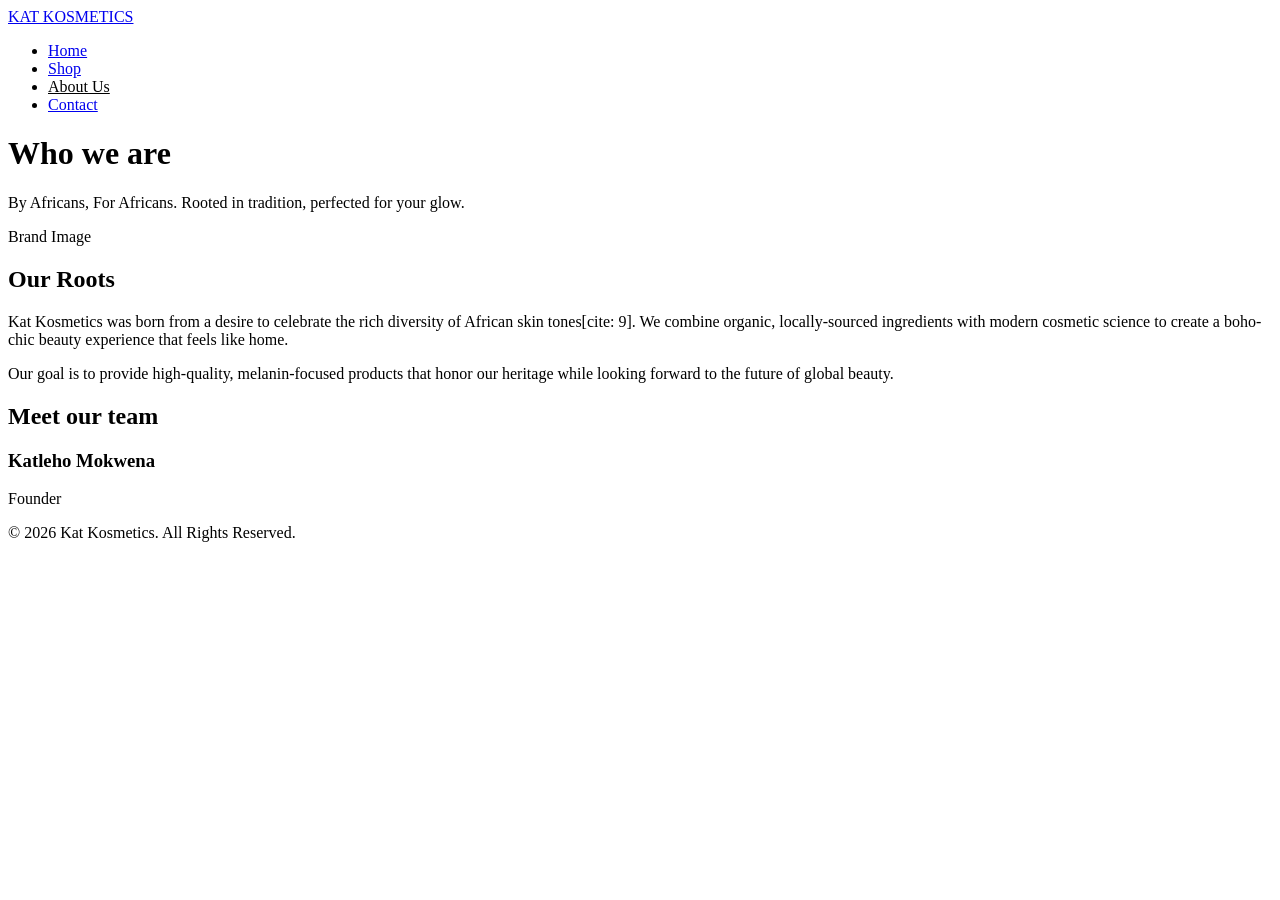
==== About Us.html @ 39aebd3c "Initial commit" ====
<!DOCTYPE html>
<html lang="en">
<head>
    <meta charset="UTF-8">
    <meta name="viewport" content="width=device-width, initial-scale=1.0">
    <body>

<nav>
    <a href="home.html" class="logo">KAT KOSMETICS</a>
    <ul>
        <li><a href="home.html">Home</a></li>
        <li><a href="shop.html">Shop</a></li>
        <li><a href="about.html" style="color: var(--terracotta);">About Us</a></li>
        <li><a href="contact.html">Contact</a></li>
    </ul>
</nav>

<header class="about-hero">
    <h1>Who we are</h1> <p>By Africans, For Africans. Rooted in tradition, perfected for your glow.</p>
</header>

<div class="container">
    <section class="mission-grid">
        <div class="image-placeholder">Brand Image</div>
        <div>
            <h2>Our Roots</h2>
            <p>Kat Kosmetics was born from a desire to celebrate the rich diversity of African skin tones[cite: 9]. We combine organic, locally-sourced ingredients with modern cosmetic science to create a boho-chic beauty experience that feels like home.</p>
            <p>Our goal is to provide high-quality, melanin-focused products that honor our heritage while looking forward to the future of global beauty.</p>
        </div>
    </section>

    <section class="team-section">
        <h2>Meet our team</h2> 
            <div class="member-card">
                <div class="member-photo"></div>
                <h3>Katleho Mokwena</h3> <p>Founder</p>
            </div>
        </div>
    </section>
</div>

<footer>
    <p>&copy; 2026 Kat Kosmetics. All Rights Reserved.</p>
</footer>

</body>
</html>
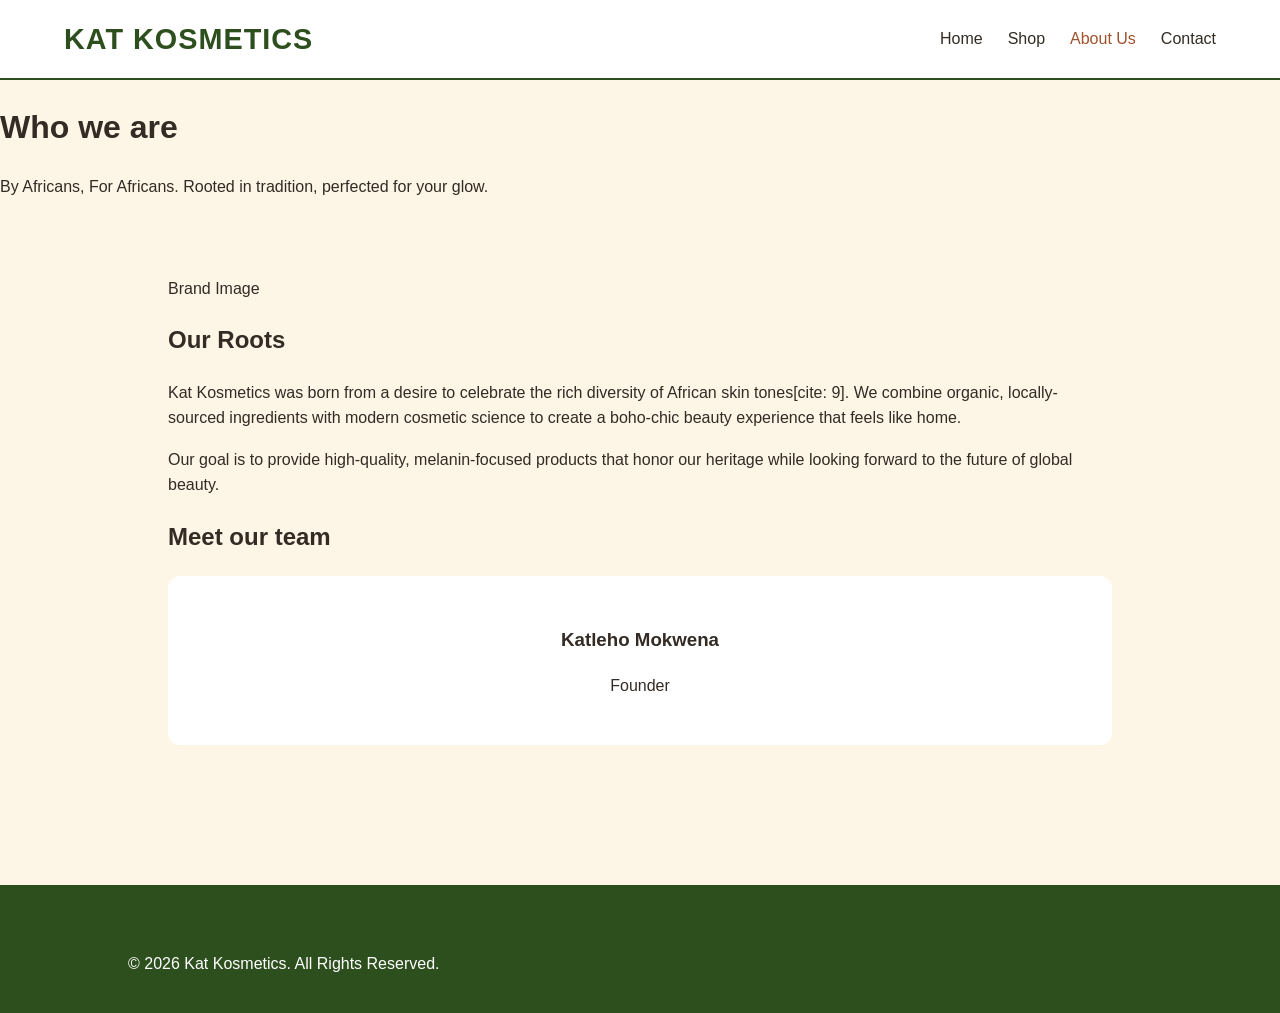
==== commit 48caae71: "initial commit" ====
--- a/About Us.html
+++ b/About Us.html
@@ -3,16 +3,16 @@
 <head>
     <meta charset="UTF-8">
     <meta name="viewport" content="width=device-width, initial-scale=1.0">
+    <link rel="stylesheet" href="styles.css">
     <body>
 
 <nav>
-    <a href="home.html" class="logo">KAT KOSMETICS</a>
+    <a href="index.html" class="logo">KAT KOSMETICS</a>
     <ul>
-        <li><a href="home.html">Home</a></li>
-        <li><a href="shop.html">Shop</a></li>
-        <li><a href="about.html" style="color: var(--terracotta);">About Us</a></li>
-        <li><a href="contact.html">Contact</a></li>
-    </ul>
+        <li><a href="index.html">Home</a></li>
+        <li><a href="Shop.html">Shop</a></li>
+        <li><a href="About Us.html" style="color: var(--terracotta);">About Us</a></li>
+        <li><a href="Contact.html">Contact</a></li>
 </nav>
 
 <header class="about-hero">
--- a/styles.css
+++ b/styles.css
@@ -0,0 +1,228 @@
+/* --- KAT KOSMETICS CORE BRANDING --- */
+:root {
+    --forest-green: #2D4F1E;
+    --terracotta: #A0522D;
+    --sand: #FDF5E6;
+    --dark-text: #332B24;
+    --cream: #f2ede1;
+    --white: #ffffff;
+    --input-bg: #fdfaf4;
+    --shadow: 0 4px 15px rgba(0, 0, 0, 0.05);
+}
+
+* {
+    box-sizing: border-box;
+    transition: all 0.3s ease;
+}
+
+body {
+    font-family: 'Segoe UI', Tahoma, Geneva, Verdana, sans-serif;
+    margin: 0;
+    background-color: var(--sand);
+    color: var(--dark-text);
+    line-height: 1.6;
+}
+
+/* --- NAVIGATION --- */
+nav {
+    background-color: var(--white);
+    padding: 1rem 5%;
+    display: flex;
+    justify-content: space-between;
+    align-items: center;
+    border-bottom: 2px solid var(--forest-green);
+    position: sticky;
+    top: 0;
+    z-index: 1000;
+}
+
+.logo {
+    font-size: 1.8rem;
+    font-weight: bold;
+    color: var(--forest-green);
+    text-decoration: none;
+    letter-spacing: 1px;
+}
+
+nav ul {
+    list-style: none;
+    display: flex;
+    gap: 25px;
+    margin: 0;
+}
+
+nav a {
+    text-decoration: none;
+    color: var(--dark-text);
+    font-weight: 500;
+}
+
+nav a:hover, nav a.active {
+    color: var(--terracotta);
+}
+
+/* --- REUSABLE COMPONENTS --- */
+.container {
+    padding: 60px 10%;
+    max-width: 1200px;
+    margin: 0 auto;
+}
+
+.btn {
+    background-color: var(--forest-green);
+    color: var(--white);
+    padding: 12px 28px;
+    border: none;
+    border-radius: 4px;
+    cursor: pointer;
+    text-decoration: none;
+    display: inline-block;
+    font-weight: bold;
+    text-align: center;
+}
+
+.btn:hover {
+    background-color: var(--terracotta);
+    transform: translateY(-2px);
+}
+
+/* --- FORM STYLING (Contact, Auth, Checkout) --- */
+form {
+    display: flex;
+    flex-direction: column;
+    gap: 15px;
+}
+
+.form-group {
+    display: flex;
+    flex-direction: column;
+    gap: 5px;
+}
+
+label {
+    font-size: 0.9rem;
+    font-weight: 600;
+    color: var(--forest-green);
+}
+
+input, textarea, select {
+    padding: 12px;
+    border: 1px solid #ddd;
+    border-radius: 6px;
+    background-color: var(--input-bg);
+    font-size: 1rem;
+}
+
+input:focus {
+    outline: none;
+    border-color: var(--terracotta);
+}
+
+/* --- PAGE SPECIFIC: SHOP --- */
+.category-bar {
+    display: flex;
+    justify-content: center;
+    gap: 15px;
+    padding: 20px;
+    background: var(--white);
+    box-shadow: var(--shadow);
+}
+
+.product-grid {
+    display: grid;
+    grid-template-columns: repeat(auto-fill, minmax(220px, 1fr));
+    gap: 30px;
+}
+
+.product-card {
+    background: var(--white);
+    border-radius: 12px;
+    overflow: hidden;
+    text-align: center;
+    padding-bottom: 20px;
+    box-shadow: var(--shadow);
+}
+
+.product-image-placeholder {
+    background-color: var(--cream);
+    height: 250px;
+    display: flex;
+    align-items: center;
+    justify-content: center;
+}
+
+/* --- PAGE SPECIFIC: CART & CHECKOUT --- */
+.cart-item {
+    display: grid;
+    grid-template-columns: 100px 2fr 1fr 1fr;
+    align-items: center;
+    background: var(--white);
+    padding: 20px;
+    margin-bottom: 15px;
+    border-radius: 8px;
+}
+
+.checkout-layout {
+    display: grid;
+    grid-template-columns: 1.5fr 1fr;
+    gap: 40px;
+}
+
+.order-summary {
+    background: var(--white);
+    padding: 25px;
+    border-radius: 12px;
+    border-top: 4px solid var(--forest-green);
+    height: fit-content;
+}
+
+/* --- PAGE SPECIFIC: ABOUT --- */
+.team-grid {
+    display: grid;
+    grid-template-columns: repeat(auto-fit, minmax(200px, 1fr));
+    gap: 30px;
+    margin-top: 40px;
+}
+
+.member-card {
+    background: var(--white);
+    padding: 30px;
+    border-radius: 12px;
+    text-align: center;
+}
+
+/* --- PAGE SPECIFIC: CONTACT --- */
+.contact-grid {
+    display: grid;
+    grid-template-columns: 1.2fr 0.8fr;
+    gap: 50px;
+}
+
+.info-box {
+    background: var(--white);
+    padding: 20px;
+    border-left: 4px solid var(--forest-green);
+    margin-bottom: 20px;
+}
+
+/* --- FOOTER --- */
+footer {
+    background-color: var(--forest-green);
+    color: var(--white);
+    padding: 50px 10% 20px 10%;
+    margin-top: 80px;
+}
+
+.footer-grid {
+    display: grid;
+    grid-template-columns: repeat(auto-fit, minmax(200px, 1fr));
+    gap: 40px;
+    margin-bottom: 30px;
+}
+
+.footer-bottom {
+    text-align: center;
+    font-size: 0.8rem;
+    border-top: 1px solid rgba(255,255,255,0.1);
+    padding-top: 20px;
+}
